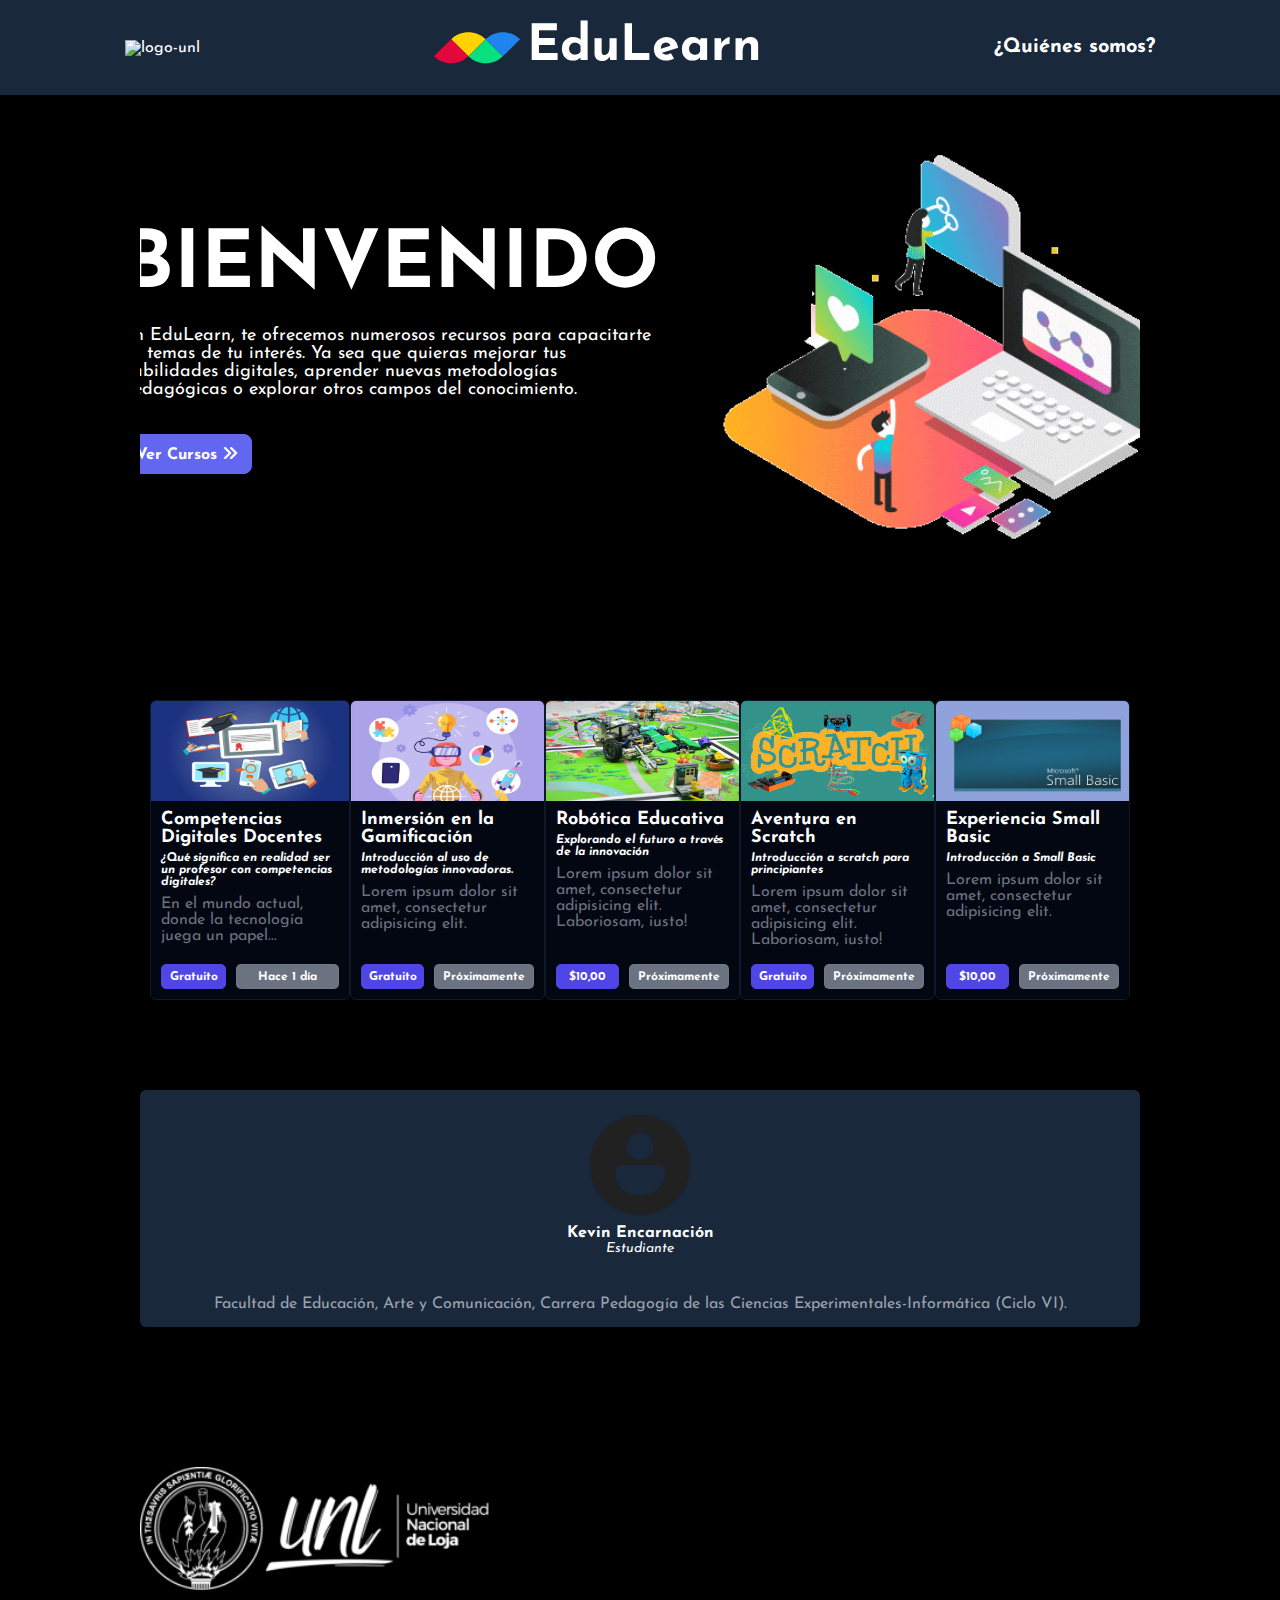
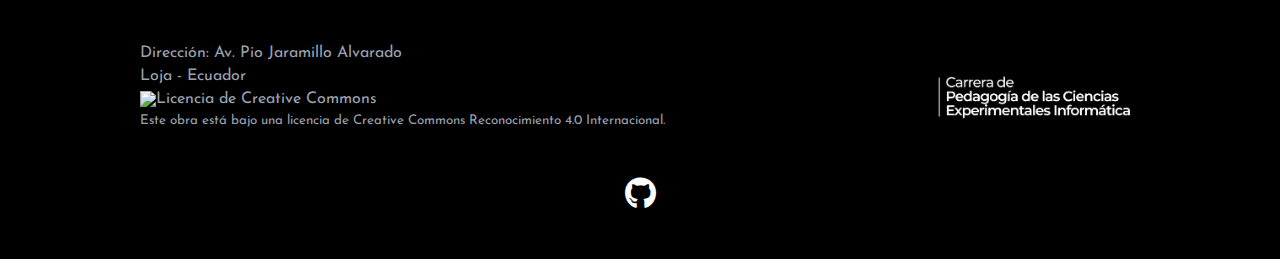
==== index.html @ e6c83642 "REA version 1.0" ====
<!DOCTYPE html>
<html lang="es">
<head>
    <meta name="viewport" content="width=device-width, initial-scale=1.0" />
    <meta name="description" content="EduLearn, página web enfocada a capacitar temáticas innovadoras">
    <link rel="icon" type="image/png" href="resources/logos/logo_edulearn.svg">
    <title>EduLearn</title>
    <link rel="stylesheet" href="https://cdnjs.cloudflare.com/ajax/libs/font-awesome/6.5.2/css/all.min.css">
    <link rel="stylesheet" href="style.css" />
    <!--Library Scroll Reveal-->
    <script src="https://unpkg.com/scrollreveal"></script>
    <!--js-->
    <script src="script.js" defer></script>
</head>
<body>
    <div class="container">
        <nav class="nav-ct">
            <div class="nav-unl">
                <img src="resources/Logos/logo_unl.png" alt="logo-unl">
            </div>
            <div class="nav-name">
                <img src="resources/logos/logo_edulearn.svg" alt="logo_EduLearn">
                <a href="#principal">
                    <h1>EduLearn</h1>
                </a>
            </div>
            <ul class="nav-menu">
                <li>
                    <a href="#somos">¿Quiénes somos?</a>
                </li>
            </ul>
        </nav>
        <header class="header-main" id="principal">
            <div class="info-init">
                <h1>Bienvenido</h1>
                <p>En EduLearn, te ofrecemos numerosos recursos para capacitarte en temas de tu interés. Ya sea que quieras mejorar tus habilidades digitales, aprender nuevas metodologías pedagógicas o explorar otros campos del conocimiento.</p>
                <a href="#">
                    <button class="btn-init">Ver Cursos <i class="fas fa-angle-double-right"></i></button>
                </a>
            </div>
            <div class="imagen">
                <img src="resources/extra/edulearn_head.gif" alt="pc" loading="lazy">
            </div>
        </header>
        <article class="cursos">
            <a href="websites/description_course.html">
                <section class="curso">
                    <img src="resources/courses/comp_digitalesd/extra/competenciasd.jpg" alt="html" loading="lazy">
                    <div class="description">
                        <h1>Competencias Digitales Docentes</h1>
                        <h2><em>¿Qué significa en realidad ser un profesor con competencias digitales?</em></h2>
                        <p>En el mundo actual, donde la tecnología juega un papel...</p>
                    </div>
                    <footer class="btns">
                        <button class="btn-precio">Gratuito</button>
                        <button class="btn-date">Hace 1 día</button>
                    </footer>
                </section>
            </a>
            <section class="curso">
                <img src="resources/courses/gamificacion/gamificacion.jpg" alt="gamificacion" loading="lazy">
                <div class="description">
                    <h1>Inmersión en la Gamificación</h1>
                    <h2><em>Introducción al uso de metodologías innovadoras.</em></h2>
                    <p>Lorem ipsum dolor sit amet, consectetur adipisicing elit.</p>
                </div>
                <footer class="btns">
                    <button class="btn-precio">Gratuito</button>
                    <button class="btn-date">Próximamente</button>
                </footer>
            </section>
            <section class="curso">
                <img src="resources/courses/robotica/robotica.jpg" alt="robotica" loading="lazy">
                <div class="description">
                    <h1>Robótica Educativa</h1>
                    <h2><em>Explorando el futuro a través de la innovación</em></h2>
                    <p>Lorem ipsum dolor sit amet, consectetur adipisicing elit. Laboriosam, iusto!</p>
                </div>
                <footer class="btns">
                    <button class="btn-precio">$10,00</button>
                    <button class="btn-date">Próximamente</button>
                </footer>
            </section>
            <section class="curso">
                <img src="resources/courses/scratch/scratch.jpg" alt="scratch" loading="lazy">
                <div class="description">
                    <h1>Aventura en Scratch</h1>
                    <h2><em>Introducción a scratch para principiantes</em></h2>
                    <p>Lorem ipsum dolor sit amet, consectetur adipisicing elit. Laboriosam, iusto!</p>
                </div>
                <footer class="btns">
                    <button class="btn-precio">Gratuito</button>
                    <button class="btn-date">Próximamente</button>
                </footer>
            </section>
            <section class="curso">
                <img src="resources/courses/small_basic/small_basic.jpg" alt="Smallbasic" loading="lazy">
                <div class="description">
                    <h1>Experiencia Small Basic</h1>
                    <h2><em>Introducción a Small Basic</em></h2>
                    <p>Lorem ipsum dolor sit amet, consectetur adipisicing elit.</p>
                </div>
                <footer class="btns">
                    <button class="btn-precio"><strong>$10,00</strong></button>
                    <button class="btn-date"><strong>Próximamente</strong></button>
                </footer>
            </section>
        </article>
        <section class="somos" id="somos">
            <article class="autores">
                <!--
                <div class="info-autores">
                    <img src="resources/authors/icon_author.png" loading="lazy">
                    <h4>Romny Solano</h4>
                    <span>Estudiante</span>
                </div>
                -->
                <!--
                <div class="info-autores">
                    <img src="resources/authors/icon_author.png" loading="lazy">
                    <h4>Luis Lima</h4>
                    <span>Estudiante</span>
                </div>
                -->
                <!--
                <div class="info-autores">
                    <img src="resources/authors/icon_author.png" loading="lazy">
                    <h4>Juan Benites</h4>
                    <span>Estudiante</span>
                </div>
                -->
                <div class="info-autores">
                    <img src="resources/authors/icon_author.png" loading="lazy">
                    <h4>Kevin Encarnación</h4>
                    <span>Estudiante</span>
                </div>
            </article>
            <article class="description-autores">
                <p>Facultad de Educación, Arte y Comunicación, Carrera Pedagogía de las Ciencias Experimentales-Informática (Ciclo VI).</p>
            </article>
        </section>
        <footer class="footer-end">
            <section class="footer-info">
                <div class="img-unl">
                    <img src="resources/logos/logo_unl2.png" alt="logo-unl" loading="lazy">
                </div>
                <section class="footer-address">
                    <div class="address">
                        <p>Dirección: Av. Pio Jaramillo Alvarado</p>
                        <p>Loja - Ecuador</p>
                        <div class="license">
                            <a rel="license" href="http://creativecommons.org/licenses/by/4.0/" target="_blank">
                                <img alt="Licencia de Creative Commons" style="border-width:0;" src="https://i.creativecommons.org/l/by/4.0/88x31.png">
                                <small>Este obra está bajo una licencia de Creative Commons Reconocimiento 4.0 Internacional.</small>
                            </a>
                        </div>
                    </div>
                    <div class="img-pcei">
                        <img src="resources/logos/logo_pcei.png" alt="logo-PCEI" loading="lazy">
                    </div>
                </section>
            </section>
            <section class="footer-social">
                <div class="links">
                    <a href="https://github.com/Sukeedori/COMPETENCIAS_DIGITALES-REA" target="_blank">
                        <i class="fab fa-github"></i>
                    </a>
                    <!--
                    <a href="https://twitter.com/sukeedori" target="_blank">
                        <i class="fab fa-x-twitter"></i>
                    </a>
                    -->
                </div>
            </section>
        </footer>
    </div>
</body>
</html>
---- style.css ----
@import url('https://fonts.googleapis.com/css2?family=Josefin+Sans:ital,wght@0,100..700;1,100..700&display=swap');

* {
    margin: 0;
    padding: 0;
    box-sizing: border-box;
    font-family: "Josefin Sans", sans-serif;
}

html {
    scroll-behavior: smooth;
}

body {
    background: #000;
    color: #FFF;
}

a {
    text-decoration: none;
    color: inherit;
    display: block;
}

/* Barra de navegación */

.nav-ct {
    background-color: #19283B;
    width: 100%;
    padding: 22px 125px;
    color: #FFF;
    display: flex;
    align-items: center;
    justify-content: space-between;
    position: fixed;
    top: 0;
    z-index: 1000;
}

.nav-unl img {
    width: 50px;
}

.nav-name img {
    width: 90px;
}

.nav-name {
    display: flex;
    align-items: center;
    gap: 5px;
}

.nav-name h1 {
    font-size: 50px;
}

.nav-menu {
    list-style: none;
    display: inline-flex;
    font-size: 20px;
}

.nav-name a, 
.nav-menu a {
    color: #FFF;
    font-weight: bold;
    text-decoration: none;
}

/* hover nav y btn inicial */

.nav-menu:hover, 
.btn-init:hover {
    opacity: .8;
}

/* hover pequeña transición */

.nav-menu li a {
    border-bottom: 1.8px solid transparent;
    position: relative;
}

ul li a::after {
    content: '';
    position: absolute;
    left: 0;
    bottom: -5px;
    width: 0px;
    height: 2px;
    background-color: #FFF;
    transition: width 0.2s;
}

ul li a:hover::after {
    width: 100%;
}

/* header */

.header-main {
    display: flex;
    align-items: center;
    justify-content: center;
    text-align: left;
    height: 700px;
    margin: 0 140px;
    gap: 50px;
    overflow: hidden;
}

.info-init {
    display: flex;
    flex-direction: column;
    align-items: left;
    gap: 20px;
}

.info-init h1 {
    font-size: 80px;
    text-transform: uppercase;
}

.info-init p {
    margin-bottom: 15px;
    font-size: 18px;
}

.btn-init {
    color: #FFF;
    background-color: #6366f1;
    width: 130px;
    height: 40px;
    font-size: 16px;
    font-weight: bold;
    border-radius: 8px;
    border: 1px solid #6366f1;
}

.imagen img {
    width: 450px;
}

/* Secciones cursos a visualizar */

.cursos {
    display: flex;
    margin: 0 150px 30px;
    align-items: center;
    justify-content: space-between;
}

.curso {
    display: flex;
    flex-direction: column;
    width: 200px;
    height: 300px;
    text-align: left;
    background-color: #030712;
    border-radius: 6px;
    border: 1.5px solid #111827;
    overflow: hidden;
    cursor: pointer;
}

/* Imagenes */

.curso img {
    max-height: 100px;
    background-size: 100% 150px;
    background-repeat: no-repeat;
    background-position-y: 0;
}

.description {
    padding: 10px;
    overflow: hidden;
}

.description h1 {
    font-size: 18px;
    margin-bottom: 5px;
}

.description h2 {
    font-size: 12px;
    margin-bottom: 8px;
}

.description p {
    font-size: 16px;
    color: #6b7280;
}

.btns {
    margin-top: auto;
    padding: 10px;
    gap: 10px;
    display: flex;
    align-items: center;
    justify-content: center;
    border-radius: 0 0 6px 6px;
}

.btns button {
    font-size: 10px;
    pointer-events: none;
}

.btns .btn-precio {
    color: #FFF;
    background-color: #4f46e5;
    width: 70px;
    height: 25px;
    font-size: 12px;
    font-weight: bold;
    text-align: center;
    border-radius: 5px;
    border: 1px solid #4f46e5;
}

.btns .btn-date {
    color: #FFF;
    background-color: #6b7280;
    width: 110px;
    height: 25px;
    font-size: 12px;
    font-weight: bold;
    text-align: center;
    border-radius: 5px;
    border: 1px solid #ffffff0d;
}

/* Autores */

.somos {
    display: flex;
    flex-direction: column;
    align-items: center;
    background-color: #19283B;
    margin: 90px 140px;
    padding: 15px;
    border-radius: 6px;
    overflow: hidden;
}

.autores {
    display: flex;
    align-items: center;
    justify-content: space-between;
}

.info-autores img {
    width: 120px; /* width: 50% anterior */
}

.info-autores span {
    font-size: 14px;
    font-style: oblique;
}

.autores .info-autores {
    display: flex;
    align-items: center;
    flex-direction: column;
}

.description-autores {
    color: #9ca3af;
    margin-top: 40px;
    padding: 0 50px;
    font-size: 16px;
    text-align: center;
}

/* Footer */

.footer-end {
    background-color: #000;
    color: #9ca3af;
    margin: 140px 140px 0;
}

.img-unl img {
    width: 350px;
    margin-bottom: 50px;
}

.footer-address {
    display: flex;
    flex-direction: row;
    justify-content: space-between;
}

.address {
    display: flex;
    flex-direction: column;
    gap: 7px;
}

.license small{
    margin-top: 7px;
    display: flex;
    align-items: center;
}

.img-pcei {
    display: flex;
    align-items: flex-end;
    justify-content: center;
}

.img-pcei img {
    width: 210px;
}

/* Parte Social */

.footer-social {
    text-align: center;
    font-size: 15px;
}

.links {
    display: flex;
    align-items: center;
    justify-content: center;
    margin: 45px 0;
}

.links a {
    margin: 0 20px;
    padding: 5px;
}

.links a i {
    font-size: 2rem;
    color: #FFF;
}

/* Responsive */

@media (max-width: 1115px) {

    .curso img {
        min-height: 100px;
    }

    .info-init h1 {
        font-size: 70px;
    }

    .imagen img {
        width: 350px;
    }

    .cursos {
        flex-wrap: wrap;
        gap: 10px;
        justify-content: center;
    }

    .curso {
        width: 190px;
    }

    .header-main,
    .cursos,
    .somos,
    .footer-end {
        margin-left: 40px;
        margin-right: 40px;
    }
}

@media (max-width: 1086px) {
    .imagen img {
        width: 300px;
    }

    .curso {
        width: 200px;
    }
}

@media (max-width: 915px) {
    .nav-ct {
        flex-direction: column;
        gap: 10px;
    }

    .nav-ct .nav-unl {
        display: none;
    }

    .header-main {
        flex-direction: column-reverse;
    }

    .imagen img {
        width: 310px;
        padding: 0;
        margin-top: 35px;
        margin-bottom: 5px;
    }

    .header-main,
    .info-init {
        gap: 5px;
    }

    .info-init h1 {
        font-size: 40px;
    }

    .info-init p {
        font-size: 16px;
    }

    .btn-init {
        width: 120px;
        height: 35px;
        font-size: 15px;
    }
}

@media (max-width: 770px) {
    .nav-name h1 {
        font-size: 40px;
    }

    .nav-menu a {
        font-size: 13px;
    }

    .somos {
        margin: 90px auto;
        width: 350px;
    }

    .autores {
        flex-direction: column;
        gap: 10px;
    }

    .description-autores {
        padding: 0 5px;
    }

    .info-autores img {
        width: 50px;
        margin-bottom: 10px;
    }

    .img-unl img {
        width: 275px;
    }
}

@media (max-width: 770px) {
    .footer-address {
        flex-direction: column;
    }

    .img-pcei img {
        margin-top: 10px;
    }
}
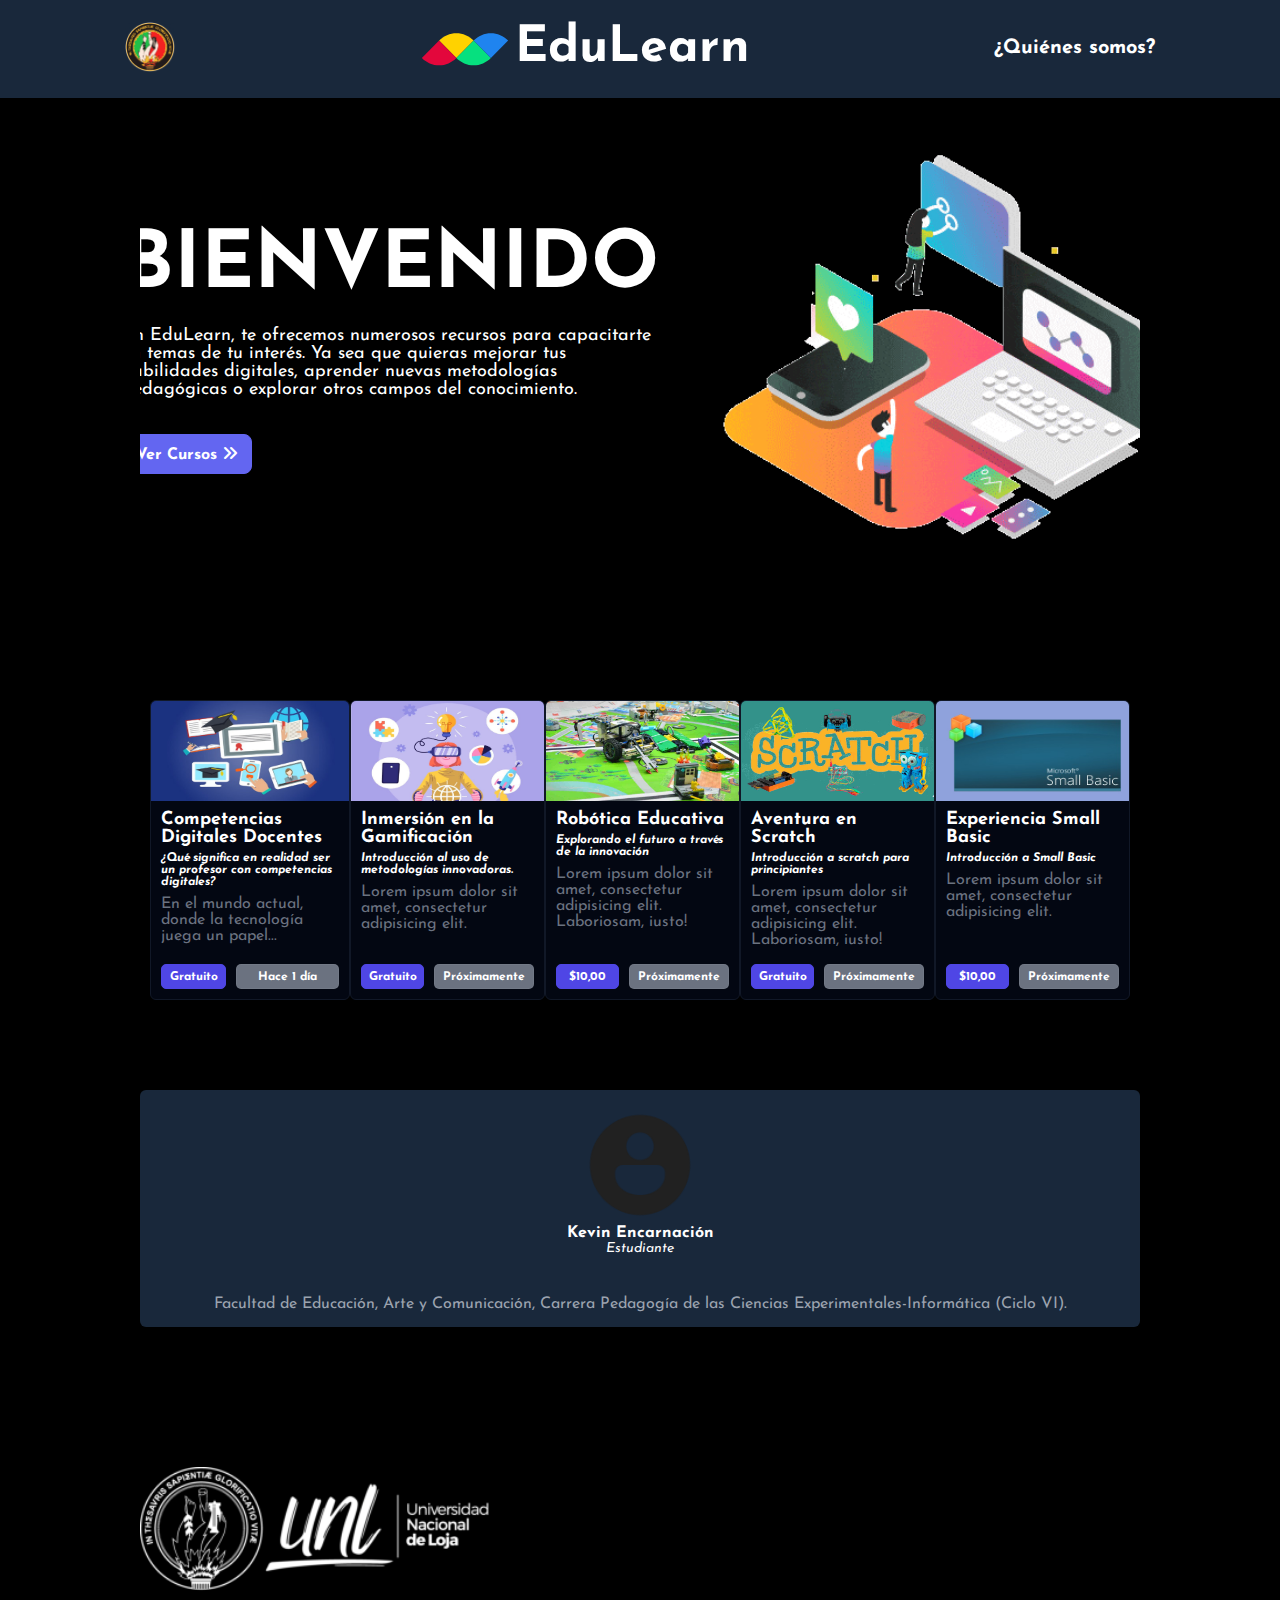
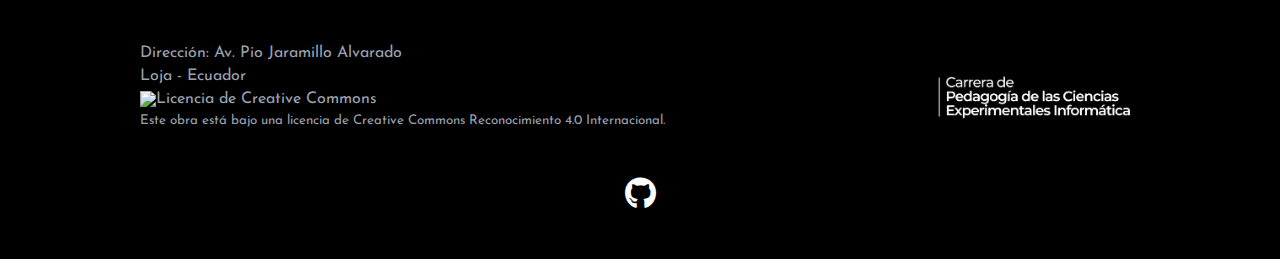
==== commit b1198709: "REA version 1.0" ====
--- a/index.html
+++ b/index.html
@@ -16,7 +16,7 @@
     <div class="container">
         <nav class="nav-ct">
             <div class="nav-unl">
-                <img src="resources/Logos/logo_unl.png" alt="logo-unl">
+                <img src="resources/logos/logo_unl.png" alt="logo-unl">
             </div>
             <div class="nav-name">
                 <img src="resources/logos/logo_edulearn.svg" alt="logo_EduLearn">
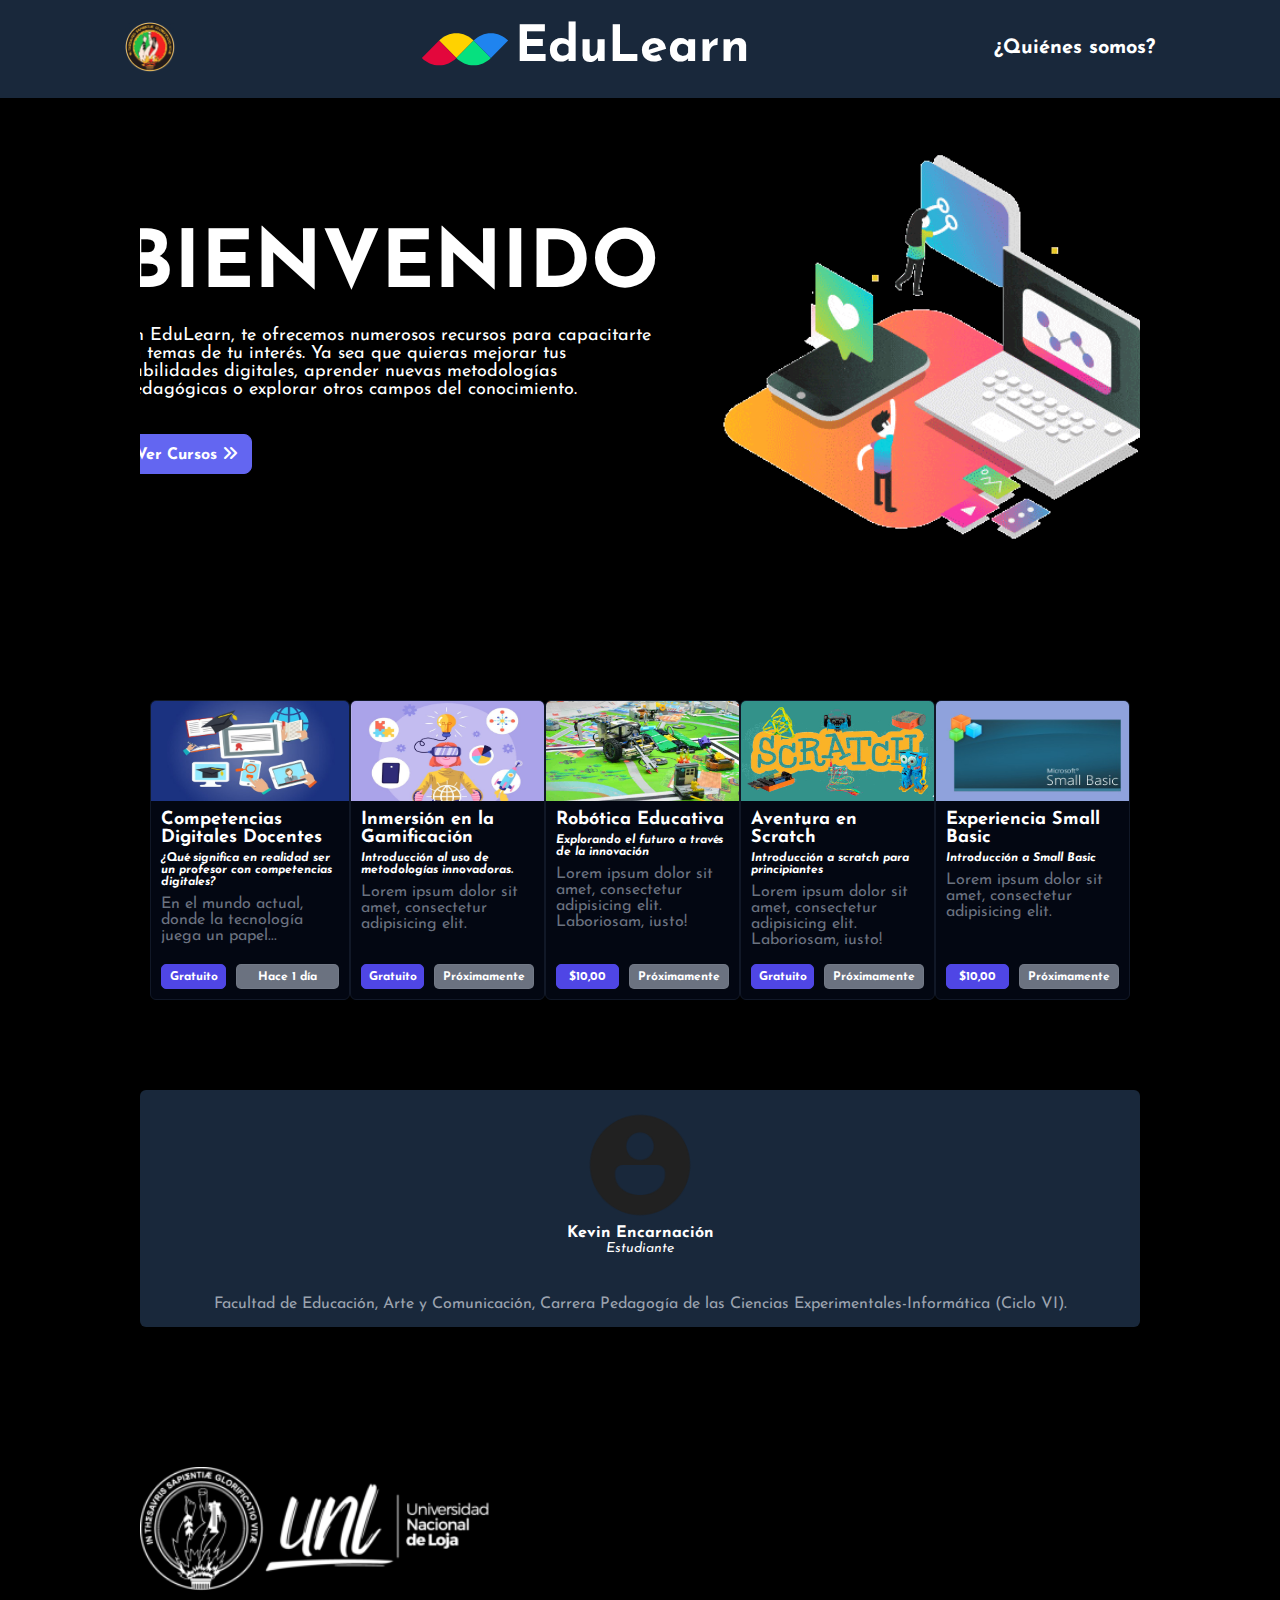
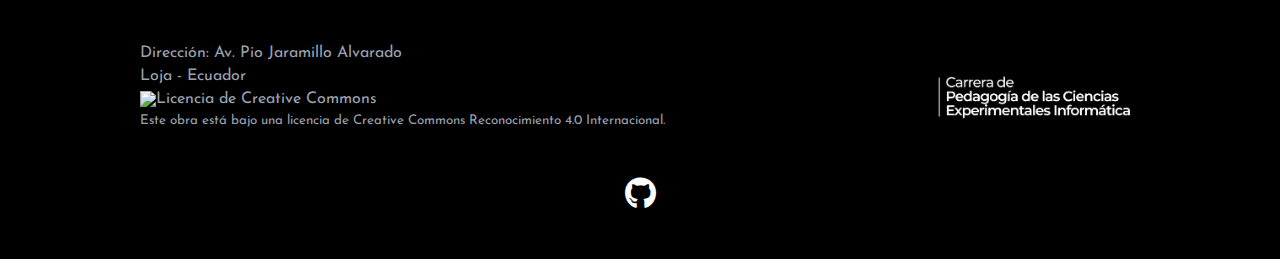
==== commit 20cc0bd5: "REA version 1.0" ====
--- a/index.html
+++ b/index.html
@@ -4,6 +4,7 @@
     <meta name="viewport" content="width=device-width, initial-scale=1.0" />
     <meta name="description" content="EduLearn, página web enfocada a capacitar temáticas innovadoras">
     <link rel="icon" type="image/png" href="resources/logos/logo_edulearn.svg">
+    <meta charset="utf-8">
     <title>EduLearn</title>
     <link rel="stylesheet" href="https://cdnjs.cloudflare.com/ajax/libs/font-awesome/6.5.2/css/all.min.css">
     <link rel="stylesheet" href="style.css" />
@@ -43,7 +44,7 @@
             </div>
         </header>
         <article class="cursos">
-            <a href="websites/description_course.html">
+            <a href="/websites/description_course.html">
                 <section class="curso">
                     <img src="resources/courses/comp_digitalesd/extra/competenciasd.jpg" alt="html" loading="lazy">
                     <div class="description">
--- a/style.css
+++ b/style.css
@@ -140,6 +140,7 @@
 
 .imagen img {
     width: 450px;
+
 }
 
 /* Secciones cursos a visualizar */
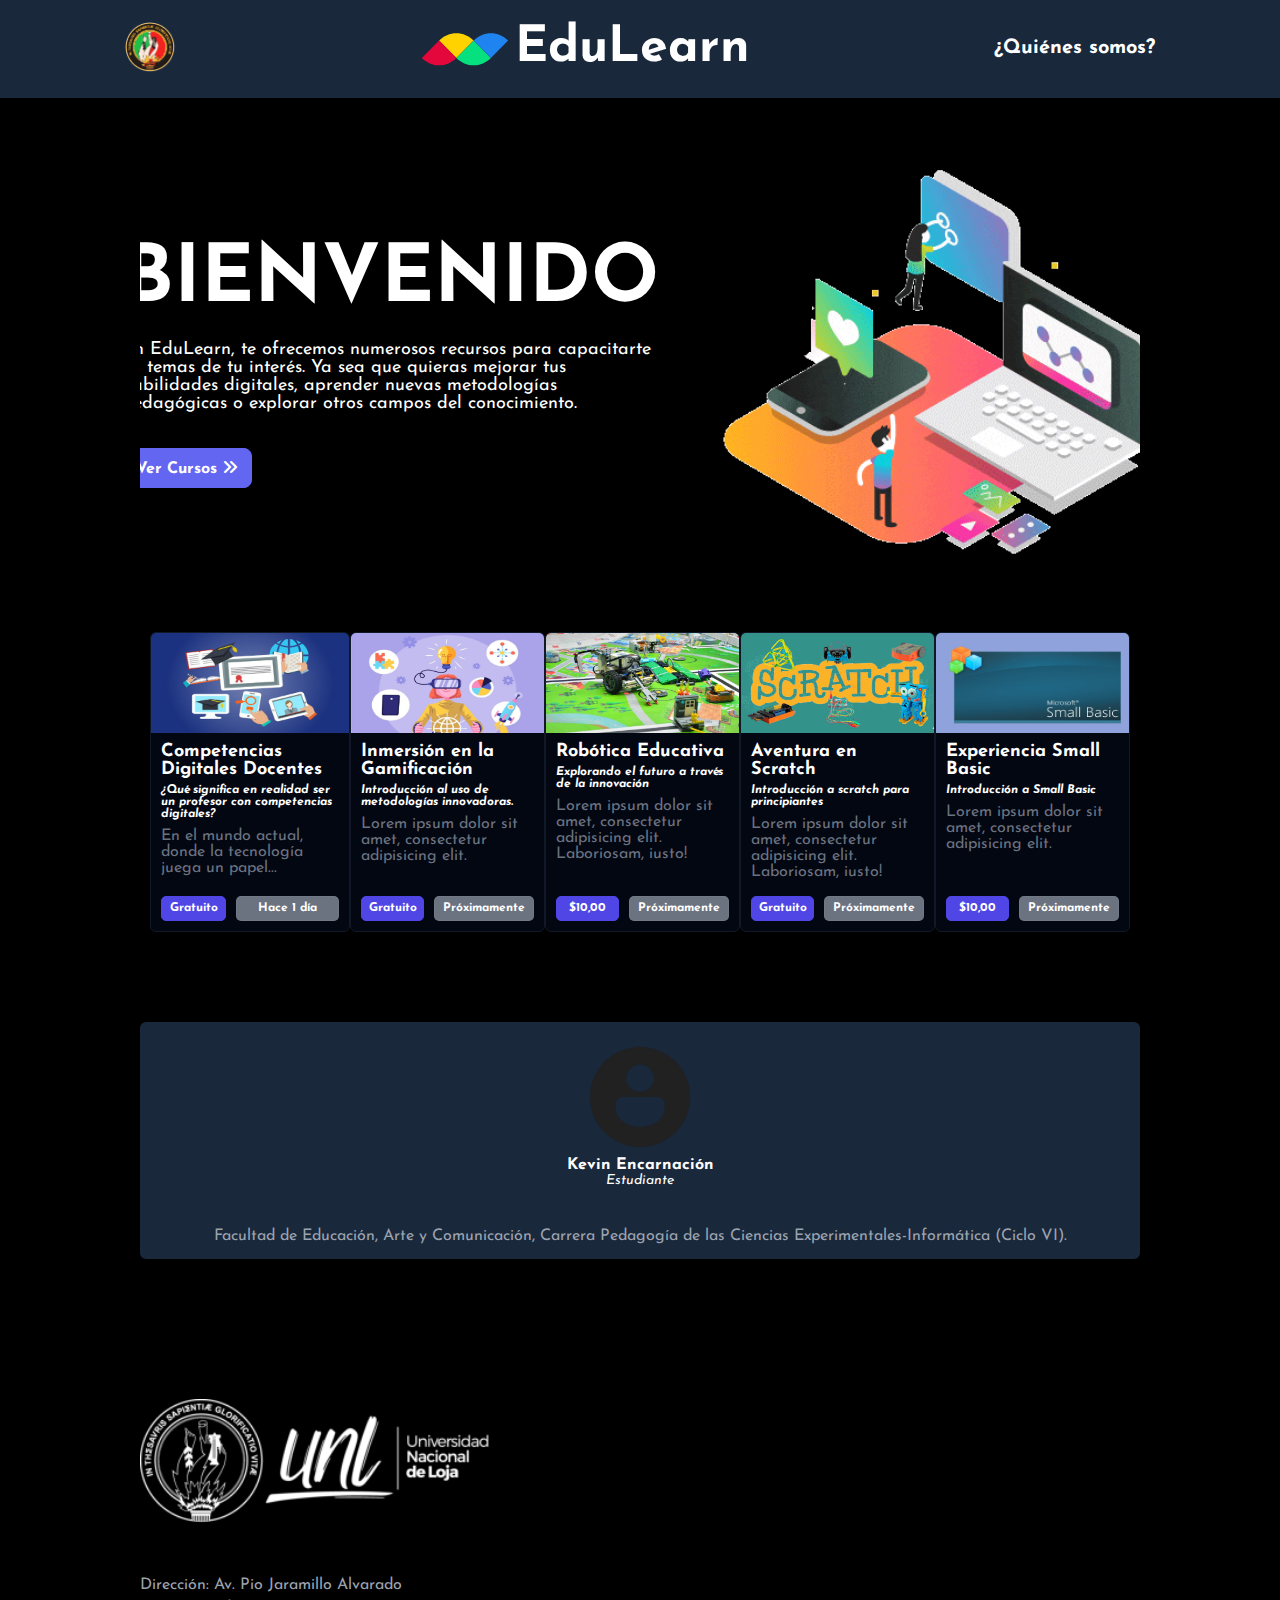
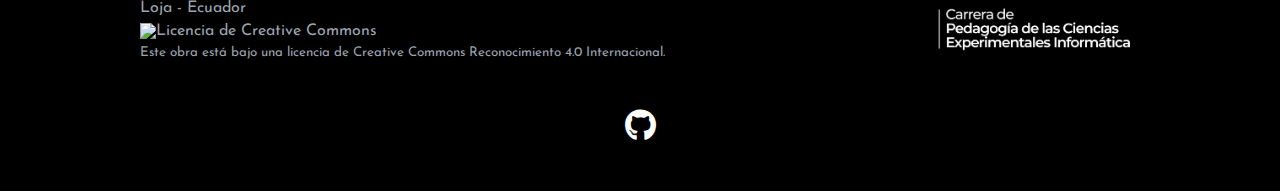
==== commit ea8eb5f1: "REA version 1.0 - Update" ====
--- a/index.html
+++ b/index.html
@@ -15,6 +15,7 @@
 </head>
 <body>
     <div class="container">
+        <div id="principal"></div>
         <nav class="nav-ct">
             <div class="nav-unl">
                 <img src="resources/logos/logo_unl.png" alt="logo-unl">
@@ -31,11 +32,11 @@
                 </li>
             </ul>
         </nav>
-        <header class="header-main" id="principal">
+        <header class="header-main" >
             <div class="info-init">
                 <h1>Bienvenido</h1>
                 <p>En EduLearn, te ofrecemos numerosos recursos para capacitarte en temas de tu interés. Ya sea que quieras mejorar tus habilidades digitales, aprender nuevas metodologías pedagógicas o explorar otros campos del conocimiento.</p>
-                <a href="#">
+                <a>
                     <button class="btn-init">Ver Cursos <i class="fas fa-angle-double-right"></i></button>
                 </a>
             </div>
@@ -44,7 +45,7 @@
             </div>
         </header>
         <article class="cursos">
-            <a href="/websites/description_course.html">
+            <a href="./websites/description_course.html">
                 <section class="curso">
                     <img src="resources/courses/comp_digitalesd/extra/competenciasd.jpg" alt="html" loading="lazy">
                     <div class="description">
@@ -150,7 +151,7 @@
                         <p>Dirección: Av. Pio Jaramillo Alvarado</p>
                         <p>Loja - Ecuador</p>
                         <div class="license">
-                            <a rel="license" href="http://creativecommons.org/licenses/by/4.0/" target="_blank">
+                            <a rel="license" href="http://creativecommons.org/licenses/by/4.0/" target="_blank" rel="noopener noreferrer">
                                 <img alt="Licencia de Creative Commons" style="border-width:0;" src="https://i.creativecommons.org/l/by/4.0/88x31.png">
                                 <small>Este obra está bajo una licencia de Creative Commons Reconocimiento 4.0 Internacional.</small>
                             </a>
@@ -163,11 +164,11 @@
             </section>
             <section class="footer-social">
                 <div class="links">
-                    <a href="https://github.com/Sukeedori/COMPETENCIAS_DIGITALES-REA" target="_blank">
+                    <a href="https://github.com/Sukeedori/COMPETENCIAS_DIGITALES-REA" target="_blank" rel="noopener noreferrer">
                         <i class="fab fa-github"></i>
                     </a>
                     <!--
-                    <a href="https://twitter.com/sukeedori" target="_blank">
+                    <a href="https://twitter.com/sukeedori" target="_blank" rel="noopener noreferrer">
                         <i class="fab fa-x-twitter"></i>
                     </a>
                     -->
@@ -176,4 +177,4 @@
         </footer>
     </div>
 </body>
-</html>
+</html>--- a/style.css
+++ b/style.css
@@ -8,463 +8,446 @@
 }
 
 html {
-    scroll-behavior: smooth;
+	scroll-behavior: smooth;
 }
 
 body {
-    background: #000;
-    color: #FFF;
+	background: #000;
+	color: #FFF;
 }
 
 a {
-    text-decoration: none;
-    color: inherit;
-    display: block;
+	text-decoration: none;
+	color: inherit;
+	display: block;
 }
 
 /* Barra de navegación */
-
 .nav-ct {
-    background-color: #19283B;
-    width: 100%;
-    padding: 22px 125px;
-    color: #FFF;
-    display: flex;
-    align-items: center;
-    justify-content: space-between;
-    position: fixed;
-    top: 0;
-    z-index: 1000;
+	background-color: #19283B;
+	max-width: 100%;
+	padding: 22px 125px;
+	color: #FFF;
+	display: flex;
+	align-items: center;
+	justify-content: space-between;
+	position: sticky;
+	top: 0;
+    z-index: 1;
 }
 
 .nav-unl img {
-    width: 50px;
+	width: 50px;
 }
 
 .nav-name img {
-    width: 90px;
+	width: 90px;
 }
 
 .nav-name {
-    display: flex;
-    align-items: center;
-    gap: 5px;
+	display: flex;
+	align-items: center;
+	gap: 5px;
 }
 
 .nav-name h1 {
-    font-size: 50px;
+	font-size: 50px;
 }
 
 .nav-menu {
-    list-style: none;
-    display: inline-flex;
-    font-size: 20px;
-}
-
-.nav-name a, 
+	list-style: none;
+	display: inline-flex;
+	font-size: 20px;
+}
+
+.nav-name a,
 .nav-menu a {
-    color: #FFF;
-    font-weight: bold;
-    text-decoration: none;
+	color: #FFF;
+	font-weight: bold;
+	text-decoration: none;
 }
 
 /* hover nav y btn inicial */
-
-.nav-menu:hover, 
+.nav-menu:hover,
 .btn-init:hover {
-    opacity: .8;
+	opacity: .8;
 }
 
 /* hover pequeña transición */
-
 .nav-menu li a {
-    border-bottom: 1.8px solid transparent;
-    position: relative;
+	border-bottom: 1.8px solid transparent;
+	position: relative;
 }
 
 ul li a::after {
-    content: '';
-    position: absolute;
-    left: 0;
-    bottom: -5px;
-    width: 0px;
-    height: 2px;
-    background-color: #FFF;
-    transition: width 0.2s;
+	content: '';
+	position: absolute;
+	left: 0;
+	bottom: -5px;
+	width: 0px;
+	height: 2px;
+	background-color: #FFF;
+	transition: width 0.2s;
 }
 
 ul li a:hover::after {
-    width: 100%;
+	width: 100%;
 }
 
 /* header */
-
 .header-main {
-    display: flex;
-    align-items: center;
-    justify-content: center;
-    text-align: left;
-    height: 700px;
-    margin: 0 140px;
-    gap: 50px;
-    overflow: hidden;
+	display: flex;
+	align-items: center;
+	justify-content: center;
+	text-align: left;
+	padding: 40px 0;
+	margin: 0 140px;
+	gap: 50px;
+	overflow: hidden;
 }
 
 .info-init {
-    display: flex;
-    flex-direction: column;
-    align-items: left;
-    gap: 20px;
+	display: flex;
+	flex-direction: column;
+	align-items: left;
+	gap: 20px;
 }
 
 .info-init h1 {
-    font-size: 80px;
-    text-transform: uppercase;
+	font-size: 80px;
+	text-transform: uppercase;
 }
 
 .info-init p {
-    margin-bottom: 15px;
-    font-size: 18px;
+	margin-bottom: 15px;
+	font-size: 18px;
 }
 
 .btn-init {
-    color: #FFF;
-    background-color: #6366f1;
-    width: 130px;
-    height: 40px;
-    font-size: 16px;
-    font-weight: bold;
-    border-radius: 8px;
-    border: 1px solid #6366f1;
+	color: #FFF;
+	background-color: #6366f1;
+	width: 130px;
+	height: 40px;
+	font-size: 16px;
+	font-weight: bold;
+	border-radius: 8px;
+	border: 1px solid #6366f1;
 }
 
 .imagen img {
-    width: 450px;
-
-}
-
+	width: 450px;
+}
 /* Secciones cursos a visualizar */
-
 .cursos {
-    display: flex;
-    margin: 0 150px 30px;
-    align-items: center;
-    justify-content: space-between;
+	display: flex;
+	margin: 0 150px 30px;
+	align-items: center;
+	justify-content: space-between;
 }
 
 .curso {
-    display: flex;
-    flex-direction: column;
-    width: 200px;
-    height: 300px;
-    text-align: left;
-    background-color: #030712;
-    border-radius: 6px;
-    border: 1.5px solid #111827;
-    overflow: hidden;
-    cursor: pointer;
-}
-
+	display: flex;
+	flex-direction: column;
+	width: 200px;
+	height: 300px;
+	text-align: left;
+	background-color: #030712;
+	border-radius: 6px;
+	border: 1.5px solid #111827;
+	overflow: hidden;
+	cursor: pointer;
+}
 /* Imagenes */
-
 .curso img {
-    max-height: 100px;
-    background-size: 100% 150px;
-    background-repeat: no-repeat;
-    background-position-y: 0;
+	max-height: 100px;
+	background-size: 100% 150px;
+	background-repeat: no-repeat;
+	background-position-y: 0;
 }
 
 .description {
-    padding: 10px;
-    overflow: hidden;
+	padding: 10px;
+	overflow: hidden;
 }
 
 .description h1 {
-    font-size: 18px;
-    margin-bottom: 5px;
+	font-size: 18px;
+	margin-bottom: 5px;
 }
 
 .description h2 {
-    font-size: 12px;
-    margin-bottom: 8px;
+	font-size: 12px;
+	margin-bottom: 8px;
 }
 
 .description p {
-    font-size: 16px;
-    color: #6b7280;
+	font-size: 16px;
+	color: #6b7280;
 }
 
 .btns {
-    margin-top: auto;
-    padding: 10px;
-    gap: 10px;
-    display: flex;
-    align-items: center;
-    justify-content: center;
-    border-radius: 0 0 6px 6px;
+	margin-top: auto;
+	padding: 10px;
+	gap: 10px;
+	display: flex;
+	align-items: center;
+	justify-content: center;
+	border-radius: 0 0 6px 6px;
 }
 
 .btns button {
-    font-size: 10px;
-    pointer-events: none;
+	font-size: 10px;
+	pointer-events: none;
 }
 
 .btns .btn-precio {
-    color: #FFF;
-    background-color: #4f46e5;
-    width: 70px;
-    height: 25px;
-    font-size: 12px;
-    font-weight: bold;
-    text-align: center;
-    border-radius: 5px;
-    border: 1px solid #4f46e5;
+	color: #FFF;
+	background-color: #4f46e5;
+	width: 70px;
+	height: 25px;
+	font-size: 12px;
+	font-weight: bold;
+	text-align: center;
+	border-radius: 5px;
+	border: 1px solid #4f46e5;
 }
 
 .btns .btn-date {
-    color: #FFF;
-    background-color: #6b7280;
-    width: 110px;
-    height: 25px;
-    font-size: 12px;
-    font-weight: bold;
-    text-align: center;
-    border-radius: 5px;
-    border: 1px solid #ffffff0d;
-}
-
+	color: #FFF;
+	background-color: #6b7280;
+	width: 110px;
+	height: 25px;
+	font-size: 12px;
+	font-weight: bold;
+	text-align: center;
+	border-radius: 5px;
+	border: 1px solid #ffffff0d;
+}
 /* Autores */
-
 .somos {
-    display: flex;
-    flex-direction: column;
-    align-items: center;
-    background-color: #19283B;
-    margin: 90px 140px;
-    padding: 15px;
-    border-radius: 6px;
-    overflow: hidden;
+	display: flex;
+	flex-direction: column;
+	align-items: center;
+	background-color: #19283B;
+	margin: 90px 140px;
+	padding: 15px;
+	border-radius: 6px;
+	overflow: hidden;
 }
 
 .autores {
-    display: flex;
-    align-items: center;
-    justify-content: space-between;
+	display: flex;
+	align-items: center;
+	justify-content: space-between;
 }
 
 .info-autores img {
-    width: 120px; /* width: 50% anterior */
+	width: 120px;
+	/* width: 50% anterior */
 }
 
 .info-autores span {
-    font-size: 14px;
-    font-style: oblique;
+	font-size: 14px;
+	font-style: oblique;
 }
 
 .autores .info-autores {
-    display: flex;
-    align-items: center;
-    flex-direction: column;
+	display: flex;
+	align-items: center;
+	flex-direction: column;
 }
 
 .description-autores {
-    color: #9ca3af;
-    margin-top: 40px;
-    padding: 0 50px;
-    font-size: 16px;
-    text-align: center;
-}
-
+	color: #9ca3af;
+	margin-top: 40px;
+	padding: 0 50px;
+	font-size: 16px;
+	text-align: center;
+}
 /* Footer */
-
 .footer-end {
-    background-color: #000;
-    color: #9ca3af;
-    margin: 140px 140px 0;
+	background-color: #000;
+	color: #9ca3af;
+	margin: 140px 140px 0;
 }
 
 .img-unl img {
-    width: 350px;
-    margin-bottom: 50px;
+	width: 350px;
+	margin-bottom: 50px;
 }
 
 .footer-address {
-    display: flex;
-    flex-direction: row;
-    justify-content: space-between;
+	display: flex;
+	flex-direction: row;
+	justify-content: space-between;
 }
 
 .address {
-    display: flex;
-    flex-direction: column;
-    gap: 7px;
-}
-
-.license small{
-    margin-top: 7px;
-    display: flex;
-    align-items: center;
+	display: flex;
+	flex-direction: column;
+	gap: 7px;
+}
+
+.license small {
+	margin-top: 7px;
+	display: flex;
+	align-items: center;
 }
 
 .img-pcei {
-    display: flex;
-    align-items: flex-end;
-    justify-content: center;
+	display: flex;
+	align-items: flex-end;
+	justify-content: center;
 }
 
 .img-pcei img {
-    width: 210px;
-}
-
+	width: 210px;
+}
 /* Parte Social */
-
 .footer-social {
-    text-align: center;
-    font-size: 15px;
+	text-align: center;
+	font-size: 15px;
 }
 
 .links {
-    display: flex;
-    align-items: center;
-    justify-content: center;
-    margin: 45px 0;
+	display: flex;
+	align-items: center;
+	justify-content: center;
+	margin: 45px 0;
 }
 
 .links a {
-    margin: 0 20px;
-    padding: 5px;
+	margin: 0 20px;
+	padding: 5px;
 }
 
 .links a i {
-    font-size: 2rem;
-    color: #FFF;
-}
-
+	font-size: 2rem;
+	color: #FFF;
+}
 /* Responsive */
-
 @media (max-width: 1115px) {
-
-    .curso img {
-        min-height: 100px;
-    }
-
-    .info-init h1 {
-        font-size: 70px;
-    }
-
-    .imagen img {
-        width: 350px;
-    }
-
-    .cursos {
-        flex-wrap: wrap;
-        gap: 10px;
-        justify-content: center;
-    }
-
-    .curso {
-        width: 190px;
-    }
-
-    .header-main,
-    .cursos,
-    .somos,
-    .footer-end {
-        margin-left: 40px;
-        margin-right: 40px;
-    }
+	.curso img {
+		min-height: 100px;
+	}
+
+	.info-init h1 {
+		font-size: 70px;
+	}
+
+	.imagen img {
+		width: 350px;
+	}
+
+	.cursos {
+		flex-wrap: wrap;
+		gap: 10px;
+		justify-content: center;
+	}
+
+	.curso {
+		width: 190px;
+	}
+
+	.header-main,
+	.cursos,
+	.somos,
+	.footer-end {
+		margin-left: 40px;
+		margin-right: 40px;
+	}
 }
 
 @media (max-width: 1086px) {
-    .imagen img {
-        width: 300px;
-    }
-
-    .curso {
-        width: 200px;
-    }
+	.imagen img {
+		width: 300px;
+	}
+
+	.curso {
+		width: 200px;
+	}
 }
 
 @media (max-width: 915px) {
-    .nav-ct {
-        flex-direction: column;
-        gap: 10px;
-    }
-
-    .nav-ct .nav-unl {
-        display: none;
-    }
-
-    .header-main {
-        flex-direction: column-reverse;
-    }
-
-    .imagen img {
-        width: 310px;
-        padding: 0;
-        margin-top: 35px;
-        margin-bottom: 5px;
-    }
-
-    .header-main,
-    .info-init {
-        gap: 5px;
-    }
-
-    .info-init h1 {
-        font-size: 40px;
-    }
-
-    .info-init p {
-        font-size: 16px;
-    }
-
-    .btn-init {
-        width: 120px;
-        height: 35px;
-        font-size: 15px;
-    }
+	.nav-ct {
+		flex-direction: column;
+		gap: 10px;
+	}
+
+	.nav-ct .nav-unl {
+		display: none;
+	}
+
+	.header-main {
+		flex-direction: column-reverse;
+	}
+
+	.imagen img {
+		width: 310px;
+		padding: 0;
+		margin-top: 35px;
+		margin-bottom: 5px;
+	}
+
+	.header-main,
+	.info-init {
+		gap: 5px;
+	}
+
+	.info-init h1 {
+		font-size: 40px;
+	}
+
+	.info-init p {
+		font-size: 16px;
+	}
+
+	.btn-init {
+		width: 120px;
+		height: 35px;
+		font-size: 15px;
+	}
 }
 
 @media (max-width: 770px) {
-    .nav-name h1 {
-        font-size: 40px;
-    }
-
-    .nav-menu a {
-        font-size: 13px;
-    }
-
-    .somos {
-        margin: 90px auto;
-        width: 350px;
-    }
-
-    .autores {
-        flex-direction: column;
-        gap: 10px;
-    }
-
-    .description-autores {
-        padding: 0 5px;
-    }
-
-    .info-autores img {
-        width: 50px;
-        margin-bottom: 10px;
-    }
-
-    .img-unl img {
-        width: 275px;
-    }
+	.nav-name h1 {
+		font-size: 40px;
+	}
+
+	.nav-menu a {
+		font-size: 13px;
+	}
+
+	.somos {
+		margin: 90px auto;
+		width: 350px;
+	}
+
+	.autores {
+		flex-direction: column;
+		gap: 10px;
+	}
+
+	.description-autores {
+		padding: 0 5px;
+	}
+
+	.info-autores img {
+		width: 50px;
+		margin-bottom: 10px;
+	}
+
+	.img-unl img {
+		width: 275px;
+	}
 }
 
 @media (max-width: 770px) {
-    .footer-address {
-        flex-direction: column;
-    }
-
-    .img-pcei img {
-        margin-top: 10px;
-    }
+	.footer-address {
+		flex-direction: column;
+	}
+
+	.img-pcei img {
+		margin-top: 10px;
+	}
 }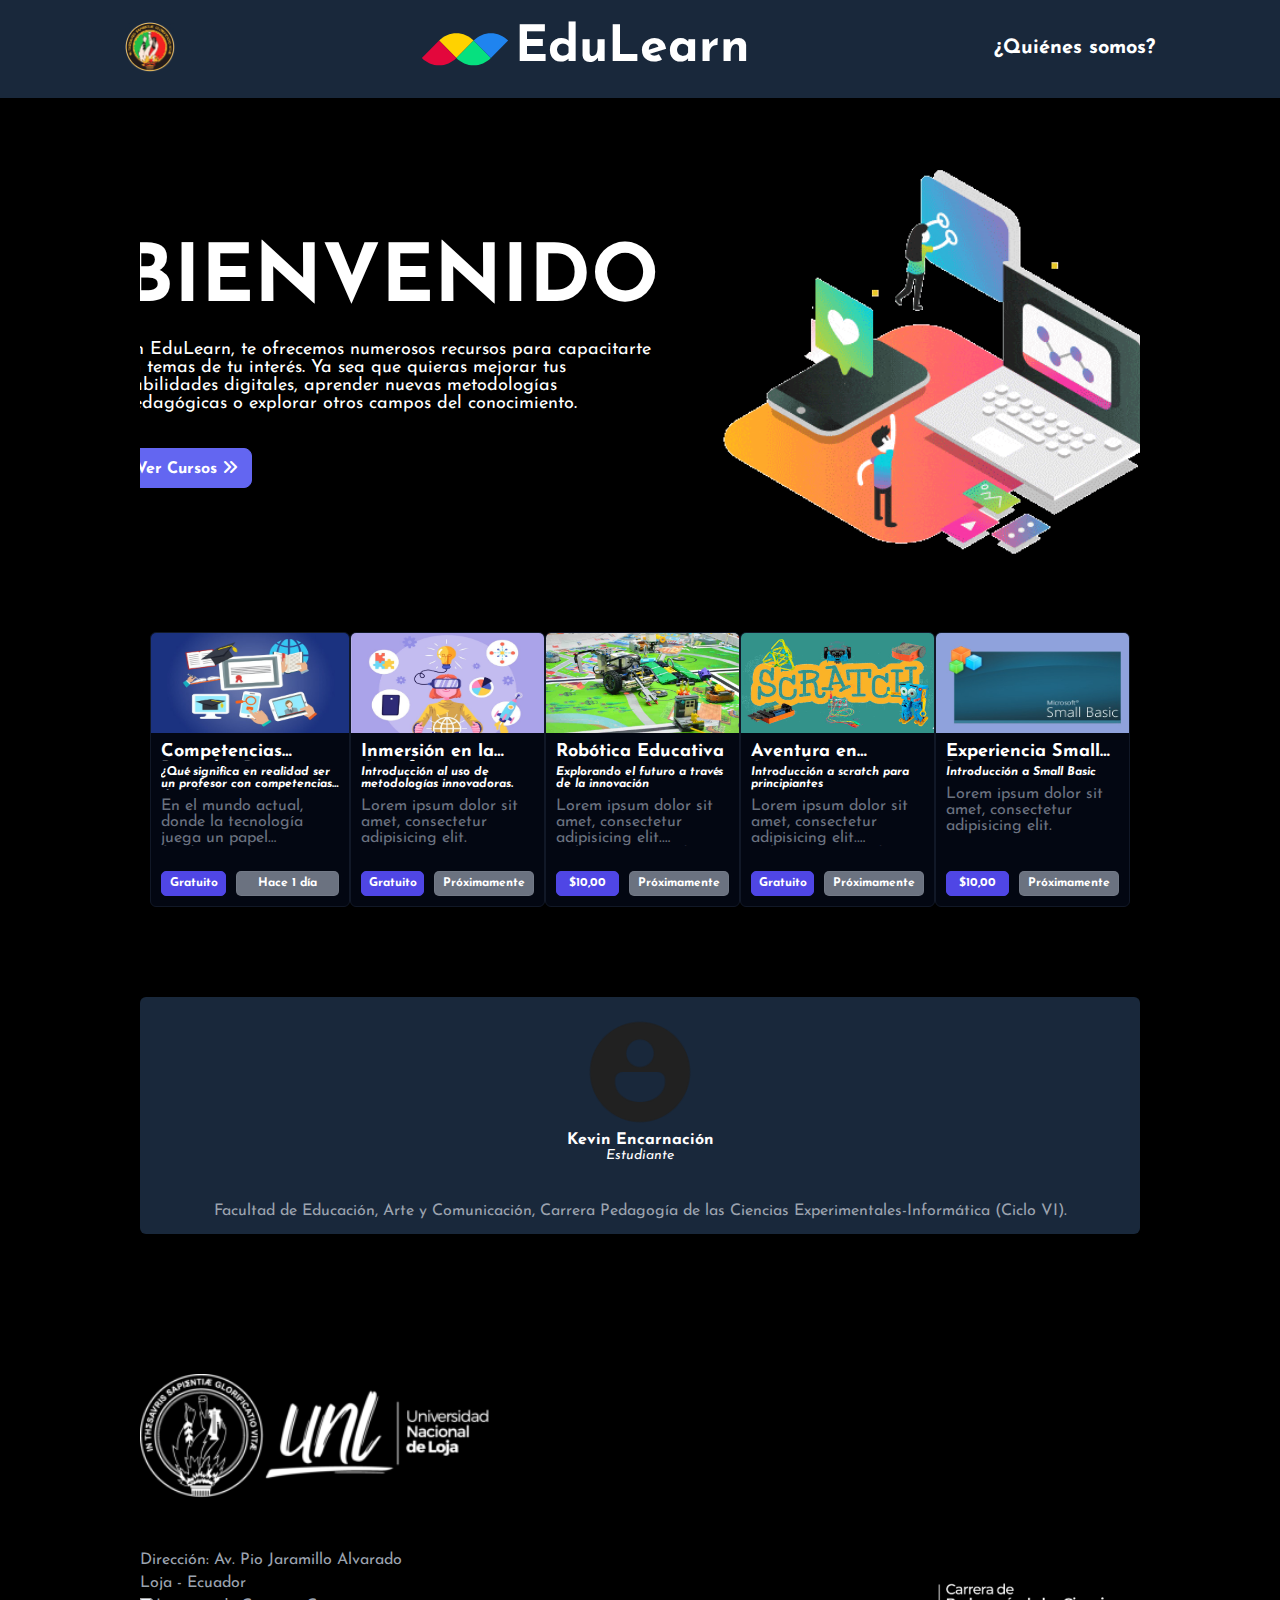
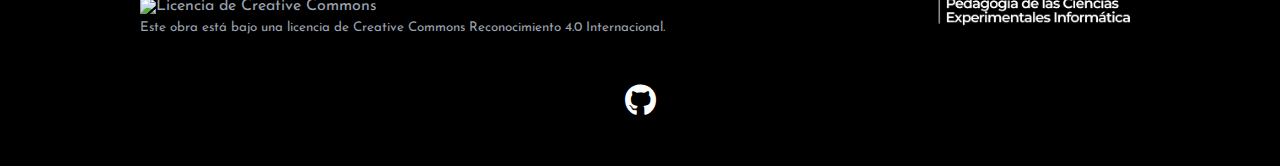
==== commit 8f1d2580: "REA version 1.0 - Update" ====
--- a/index.html
+++ b/index.html
@@ -51,7 +51,7 @@
                     <div class="description">
                         <h1>Competencias Digitales Docentes</h1>
                         <h2><em>¿Qué significa en realidad ser un profesor con competencias digitales?</em></h2>
-                        <p>En el mundo actual, donde la tecnología juega un papel...</p>
+                        <p>En el mundo actual, donde la tecnología juega un papel fundamental</p>
                     </div>
                     <footer class="btns">
                         <button class="btn-precio">Gratuito</button>
--- a/style.css
+++ b/style.css
@@ -132,6 +132,7 @@
 	font-weight: bold;
 	border-radius: 8px;
 	border: 1px solid #6366f1;
+	cursor: pointer;
 }
 
 .imagen img {
@@ -149,7 +150,7 @@
 	display: flex;
 	flex-direction: column;
 	width: 200px;
-	height: 300px;
+	height: 275px;
 	text-align: left;
 	background-color: #030712;
 	border-radius: 6px;
@@ -173,16 +174,28 @@
 .description h1 {
 	font-size: 18px;
 	margin-bottom: 5px;
+	overflow: hidden;
+	display: -webkit-box;
+	-webkit-box-orient: vertical;
+	-webkit-line-clamp: 1;
 }
 
 .description h2 {
 	font-size: 12px;
 	margin-bottom: 8px;
+	overflow: hidden;
+	display: -webkit-box;
+	-webkit-box-orient: vertical;
+	-webkit-line-clamp: 2;
 }
 
 .description p {
 	font-size: 16px;
 	color: #6b7280;
+	overflow: hidden;
+	display: -webkit-box;
+	-webkit-box-orient: vertical;
+	-webkit-line-clamp: 3;
 }
 
 .btns {
